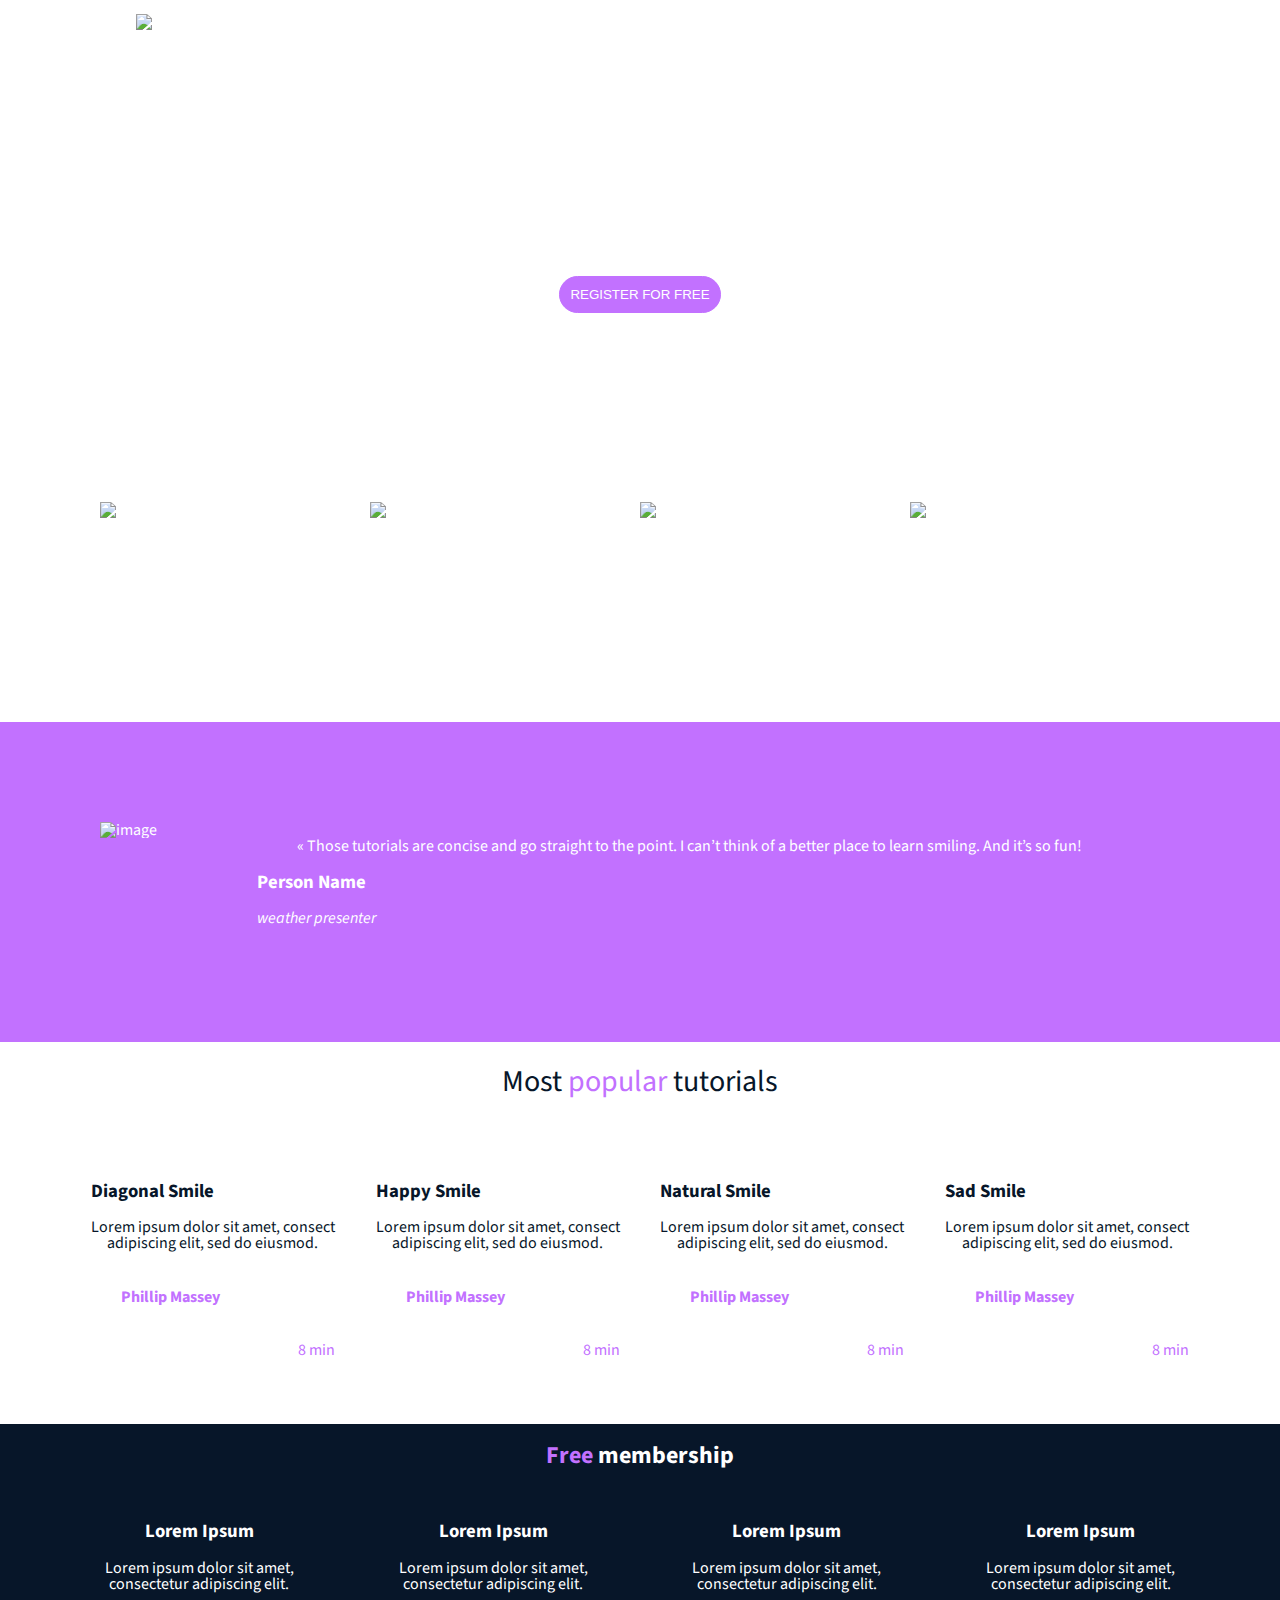
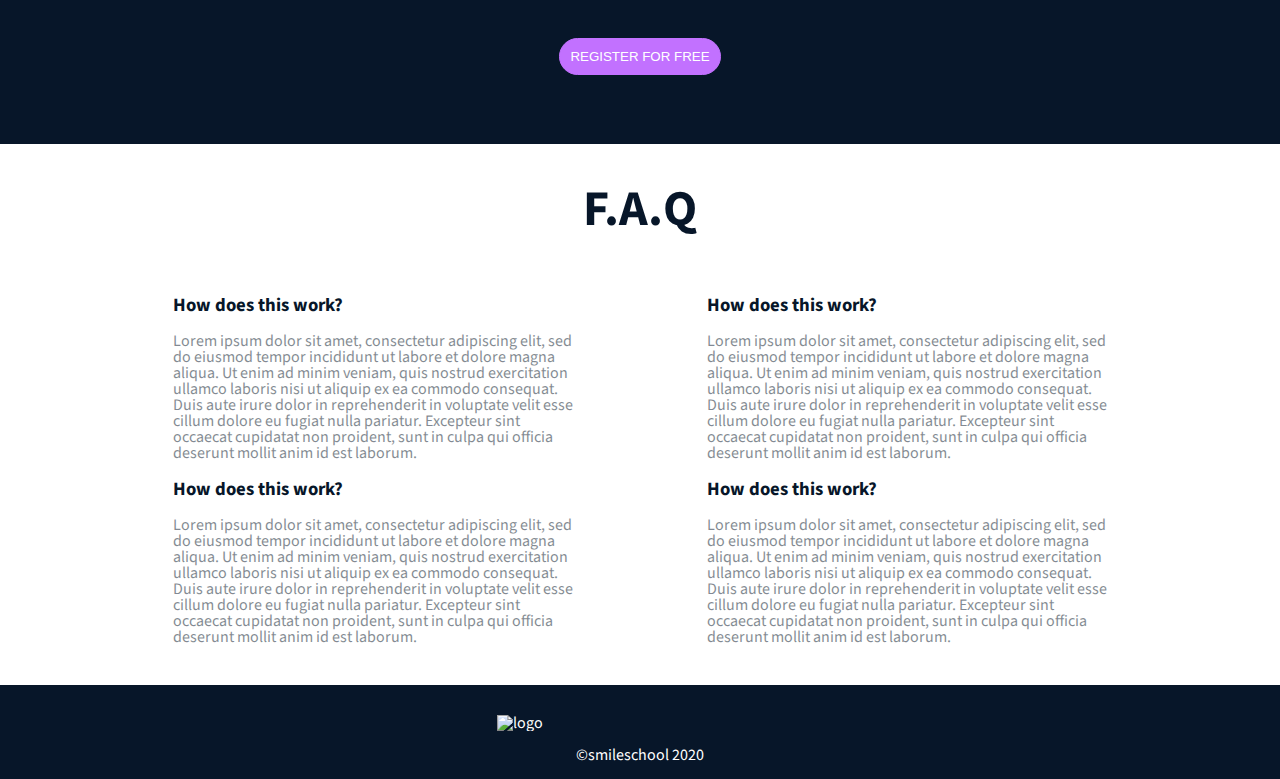
==== css_advanced/index.html @ 5ddfd0bc "Create index.html" ====
<!DOCTYPE html>
<html lang="en">
<head>
    <meta charset="UTF-8">
    <meta name="viewport" content="width=device-width, initial-scale=1.0">
    <link rel="stylesheet" href="styles.css">
    <script src="https://kit.fontawesome.com/4a2b055604.js" crossorigin="anonymous"></script>
    <link href="https://fonts.googleapis.com/css?family=Source+Sans+Pro" rel="stylesheet">
    <title>Smile School Website</title>
</head>

<body>
    <!--header-->
    <div class="container">
    <header> 
        <nav class="nav">
            <img class="logo" src="assets/logo.png" alt="logo">
                <a style="margin-left: auto;" href="#">COURSE</a>
                <a href="#">PRICING</a>
                <a href="#">LOGIN</a>
        </nav>
    </header>

    <main>
        <section class="section_1">
            <div class="main_text">
                <h1>Get schooled</h1>
                <span>SMILES</span>
                <span>GRIN</span>
                <span>LAUGH</span> <br> <br>
                <button class="button">REGISTER FOR FREE</button>
            </div>
            <div class="slogan"> <br>
                <h2><span>Learn</span> from the pros</h2>
                <div class="pros">
                    <div class="pro">
                        <img src="assets/1.png" alt="Phillip">
                        <h3>Phillip Massey</h3>
                        <p>« Smile of the year » <br> 2018 - 2019</p>
                    </div>
                    <div class="pro">
                        <img src="assets/3.png" alt="Nannie">
                        <h3>Nannie Lawrence</h3>
                        <p>Best « little smile » <br> 2017</p>
                    </div>
                    <div class="pro">
                        <img src="assets/avatar.png" alt="Bruce">
                        <h3>Bruce Walters</h3>
                        <p>Best « Friend Smile » <br> live performance 2019</p>
                    </div>
                    <div class="pro">
                        <img src="assets/4.png" alt="Henry">
                        <h3>Henry Hughes</h3>
                        <p>« 24h smiles » winner <br> 2016 - 2019</p>
                    </div>
                </div>
            </div>
        </section>
    </div>
        <!--Testimonial-->
        <section class="testimonial">
            <div>
                <img class="pic" src="assets/5.png" alt="image">
            </div>
            <div class="testimony">
                <blockquote class="quote">« Those tutorials are concise and go straight to the point. I can’t think of a better place to learn smiling. And it’s so fun!</blockquote>
                <h3>Person Name</h3>
                <p>weather presenter</p>
            </div>
        </section>

        <!--Tutorials-->
        <section class="tutorials">
            <h2 class="tut_heading">Most <span>popular</span> tutorials</h2>
            <div class="tutors">
            <div class="tutor">
                <img class="tut" src="assets/9.png" alt="">
                <img class="play" src="assets/play.png" alt="">
                <h3>Diagonal Smile</h3>
                <p>Lorem ipsum dolor sit amet, consect <br> adipiscing elit, sed do eiusmod.</p>
                <div class="reviewer">
                    <img src="assets/1.png" alt="" width="30px">
                    <h4>Phillip Massey</h4>
                </div>
                <div class="rating_time">
                <div class="rating">
                    <div class="purple"><i class="fa-solid fa-star"></i></div>
                    <div class="purple"><i class="fa-solid fa-star"></i></div>
                    <div class="purple"><i class="fa-solid fa-star"></i></div>
                    <div class="purple"><i class="fa-solid fa-star"></i></div>
                    <div class="grey"><i class="fa-solid fa-star"></i></div>
                </div>
                <p style="margin-left: auto;" class="time">8 min</p>
                </div>
            </div>
            <div class="tutor">
                <img class="tutor" src="assets/7.png" alt="">
                <img class="play" src="assets/play.png" alt="">
                <h3>Happy Smile</h3>
                <p>Lorem ipsum dolor sit amet, consect <br> adipiscing elit, sed do eiusmod.</p>
                <div class="reviewer">
                    <img src="assets/1.png" alt="" width="30px">
                    <h4>Phillip Massey</h4>
                </div>
                <div class="rating_time">
                <div class="rating">
                    <div class="purple"><i class="fa-solid fa-star"></i></div>
                    <div class="purple"><i class="fa-solid fa-star"></i></div>
                    <div class="purple"><i class="fa-solid fa-star"></i></div>
                    <div class="purple"><i class="fa-solid fa-star"></i></div>
                    <div class="grey"><i class="fa-solid fa-star"></i></div>
                </div>
                <p style="margin-left: auto;" class="time">8 min</p>
            </div>
            </div>
            <div class="tutor">
                <img class="tutor" src="assets/8.png" alt="">
                <img class="play" src="assets/play.png" alt="">
                <h3>Natural Smile</h3>
                <p>Lorem ipsum dolor sit amet, consect <br> adipiscing elit, sed do eiusmod.</p>
                <div class="reviewer">
                    <img src="assets/1.png" alt="" width="30px">
                    <h4>Phillip Massey</h4>
                </div>
                <div class="rating_time">
                <div class="rating">
                    <div class="purple"><i class="fa-solid fa-star"></i></div>
                    <div class="purple"><i class="fa-solid fa-star"></i></div>
                    <div class="purple"><i class="fa-solid fa-star"></i></div>
                    <div class="purple"><i class="fa-solid fa-star"></i></div>
                    <div class="grey"><i class="fa-solid fa-star"></i></div>
                </div>
                <p style="margin-left: auto;" class="time">8 min</p>
                </div>
            </div>
            <div class="tutor">
                <img class="tutor" src="assets/6.png" alt="">
                <img class="play" src="assets/play.png" alt="">
                <h3>Sad Smile</h3>
                <p>Lorem ipsum dolor sit amet, consect <br> adipiscing elit, sed do eiusmod.</p>
                <div class="reviewer">
                    <img src="assets/1.png" alt="" width="30px">
                    <h4>Phillip Massey</h4>
                </div>
                <div class="rating_time">
                <div class="rating">
                    <div class="purple"><i class="fa-solid fa-star"></i></div>
                    <div class="purple"><i class="fa-solid fa-star"></i></div>
                    <div class="purple"><i class="fa-solid fa-star"></i></div>
                    <div class="purple"><i class="fa-solid fa-star"></i></div>
                    <div class="grey"><i class="fa-solid fa-star"></i></div>
                </div>
                <p style="margin-left: auto;" class="time">8 min</p>
                </div>
            </div>
        </div>
        </section>

        <!--Membership-->
        <section class="membership">
            <h2><span>Free</span> membership</h2>
            <div class="ads">
            <div class="ad">
                <img src="assets/smile.png" alt="">
                <h3>Lorem Ipsum</h3>
                <p>Lorem ipsum dolor sit amet, <br> consectetur adipiscing elit.</p>
            </div>
            <div>
                <img src="assets/smile.png" alt="">
                <h3>Lorem Ipsum</h3>
                <p>Lorem ipsum dolor sit amet, <br> consectetur adipiscing elit.</p>
            </div>
            <div>
                <img src="assets/smile.png" alt="">
                <h3>Lorem Ipsum</h3>
                <p>Lorem ipsum dolor sit amet, <br> consectetur adipiscing elit.</p>
            </div>
            <div>
                <img src="assets/smile.png" alt="">
                <h3>Lorem Ipsum</h3>
                <p>Lorem ipsum dolor sit amet,<br> consectetur adipiscing elit.</p>
            </div>
        </div>
            <button class="button">REGISTER FOR FREE</button>
        </section>
        <!--FAQ-->
        <section class="FAQ">
            <h2 class="FAQ_heading">F.A.Q</h2>
            <div class="faq">
                <div>
                    <div>
                        <h3>How does this work?</h3>
                    </div>
                    <div class="opacity">
                        Lorem ipsum dolor sit amet, consectetur adipiscing elit, sed <br> do eiusmod tempor incididunt ut labore et dolore magna <br> aliqua. Ut enim ad minim veniam, quis nostrud exercitation <br> ullamco laboris nisi ut aliquip ex ea commodo consequat. <br> Duis aute irure dolor in reprehenderit in voluptate velit esse <br> cillum dolore eu fugiat nulla pariatur. Excepteur sint <br> occaecat cupidatat non proident, sunt in culpa qui officia <br> deserunt mollit anim id est laborum.
                    </div>

                    <div>
                        <h3>How does this work?</h3>
                    </div>
                    <div class="opacity">
                        Lorem ipsum dolor sit amet, consectetur adipiscing elit, sed <br> do eiusmod tempor incididunt ut labore et dolore magna <br> aliqua. Ut enim ad minim veniam, quis nostrud exercitation <br> ullamco laboris nisi ut aliquip ex ea commodo consequat. <br> Duis aute irure dolor in reprehenderit in voluptate velit esse <br> cillum dolore eu fugiat nulla pariatur. Excepteur sint <br> occaecat cupidatat non proident, sunt in culpa qui officia <br> deserunt mollit anim id est laborum.
                    </div>
                </div>

                <div>
                    <div>
                        <h3>How does this work?</h3>
                    </div>
                    <div class="opacity">
                        Lorem ipsum dolor sit amet, consectetur adipiscing elit, sed <br> do eiusmod tempor incididunt ut labore et dolore magna <br> aliqua. Ut enim ad minim veniam, quis nostrud exercitation <br> ullamco laboris nisi ut aliquip ex ea commodo consequat. <br> Duis aute irure dolor in reprehenderit in voluptate velit esse <br> cillum dolore eu fugiat nulla pariatur. Excepteur sint <br> occaecat cupidatat non proident, sunt in culpa qui officia <br> deserunt mollit anim id est laborum.
                    </div>
                
                    <div>
                        <h3>How does this work?</h3>
                    </div>
                    <div class="opacity"> 
                        Lorem ipsum dolor sit amet, consectetur adipiscing elit, sed <br> do eiusmod tempor incididunt ut labore et dolore magna <br> aliqua. Ut enim ad minim veniam, quis nostrud exercitation <br> ullamco laboris nisi ut aliquip ex ea commodo consequat. <br> Duis aute irure dolor in reprehenderit in voluptate velit esse <br> cillum dolore eu fugiat nulla pariatur. Excepteur sint <br> occaecat cupidatat non proident, sunt in culpa qui officia <br> deserunt mollit anim id est laborum.
                    </div>
                </div>
            </div>
        </section>
    </main>

    <!--Footer-->
    <footer>
        <section class="footer">
            <div class="social">
                <img class="logo" src="assets/logo.png" alt="logo">
                <div class="icons">
                    <i style="margin-left: auto;" class="fa-brands fa-facebook"></i>
                    <i class="fa-brands fa-twitter"></i>
                    <i class="fa-brands fa-instagram"></i>
                </div>
            </div>
            <p>©smileschool 2020</p>
        </section>
    </footer>

</body>

</html>
---- css_advanced/styles.css ----
body {
    font-family: 'Source Sans Pro';
    color: white;
    line-height: 1;
    display: flex;
    flex-direction: column;
    min-height: 100vh;
    margin: 0;
}

.container {
    background-image: url("assets/Object.png");
    background-size: cover;
    background-position: center;
}


/*header*/

.nav {
   display: flex;
   flex-direction: row;
   height: 40px;
   align-items: center;
   font-weight: bold;
   font-size: 20px;
   justify-content: space-evenly;
   padding: 10px;
}

.logo {
    height: 80%;
    margin-left: 10%;
}

.nav a {
    color: white;
    text-decoration: none;
    margin: 20px;
    padding-right: 10px;
}

/*header, main {
    width: 100%;
    background-image: url("assets/Object.png");
    background-repeat: no-repeat;
}*/



/* Main (main part)*/
.main_text {
    text-align: center;
}

.main_text h1 {
    font-size: 100px;
    font-weight: bold;
    margin-bottom: 1%;
}

.main_text span {
    font-size: 20px;
    word-spacing: 40px;
    color: white;
    padding: 40px;
    margin-bottom: 20px;
}

.slogan h2 {
    font-size: 40px;
    font-weight: 600;
    text-align: center;
}

.button {
    border: 1px solid #c271ff;
    border-radius: 50px;
    background-color: #c271ff;
    color: white;
    padding: 10px 10px;
}

.pros {
    display: flex;
    flex-direction: row;
    flex: auto;
    justify-content: space-evenly;
    align-items: center;
    margin: 100px;
}

.pro {
    flex: 1;
    align-items: center;
}

.pros > .pro h3 {
    color: white;
    font-weight: 700;
}

.pros > .pro p {
    color: white;
    font-weight: 100;
    font-style: italic;
    text-align: justify;
}


/* Main (testimonial)*/

.testimonial {
    background-color: #c271ff;
    display: flex;
}

.pic {
    padding: 100px;
}

.testimony {
    padding: 100px;
    padding-left: 0px;
}

.testimony p {
    color: white;
    font-style: italic;
    text-align: left;
}


/* Main (tutorial)*/

.tutors {
    display: flex;
    flex-direction: row;
    flex: auto;
    justify-content: space-evenly;
    align-items: center;
    margin: 50px;
}

.tutor {
    position: relative;
}
.tutors .play {
    position: absolute;
    top: 40px;
    left: 40%;
}

.tutor h3, p {
    color: #071629;
}

.tutor p {
    color: #071629;
}

.rating_time > .time {
    color: #c271ff;
}

.tutorials {
    background-color: white;
}
.tutorials .tut_heading {
    font-size: 30px;
    color: #071629;
    text-align: center;
    font-weight: 400;
}

.tutorials span {
    color: #c271ff;
}

.reviewer {
    display: flex;
    flex-direction: row;
    flex: auto;
    align-items: center;
}

.reviewer h4 {
    color: #c271ff;
}

.rating {
    display: flex;
}

.rating > .purple {
    color: #c271ff;
}

.rating > .grey {
    color: #D8D8D8;
}

.rating_time {
    display: flex;
    flex-direction: row;
    flex: auto;
    align-items: center;
}

/* Main (membership)*/

.membership {
    background-color: #071629;
    text-align: center;
    height: 20rem;
}

.membership h2, p {
    color: white;
    text-align: center;
    
}

.membership span {
    color: #c271ff;
}

.ads {
    display: flex;
    flex-direction: row;
    flex: auto;
    justify-content: space-evenly;
    align-items: center;
    margin-bottom: 30px;
}

.button {
    border: 1px solid #c271ff;
    border-radius: 50px;
    background-color: #c271ff;
    color: white;
    padding: 10px 10px;
}    


/* Main (FAQ)*/

.FAQ {
    color: #071629;
}

.FAQ_heading {
    text-align: center;
    font-size: 50px;
}

.faq {
    display: flex;
    flex-direction: row;
    flex: auto;
    justify-content: space-evenly;
    align-items: center;
    margin: 40px;
}

.faq .opacity {
    opacity: 0.5;
}

/* Main (footer)*/

footer {
    background-color: #071629;
    height: 50%;
}

.social {
    display: flex;
    align-items: center;
    justify-content: space-evenly;
    margin-top: 30px;
}

.footer .logo {
    height: 50%;
}
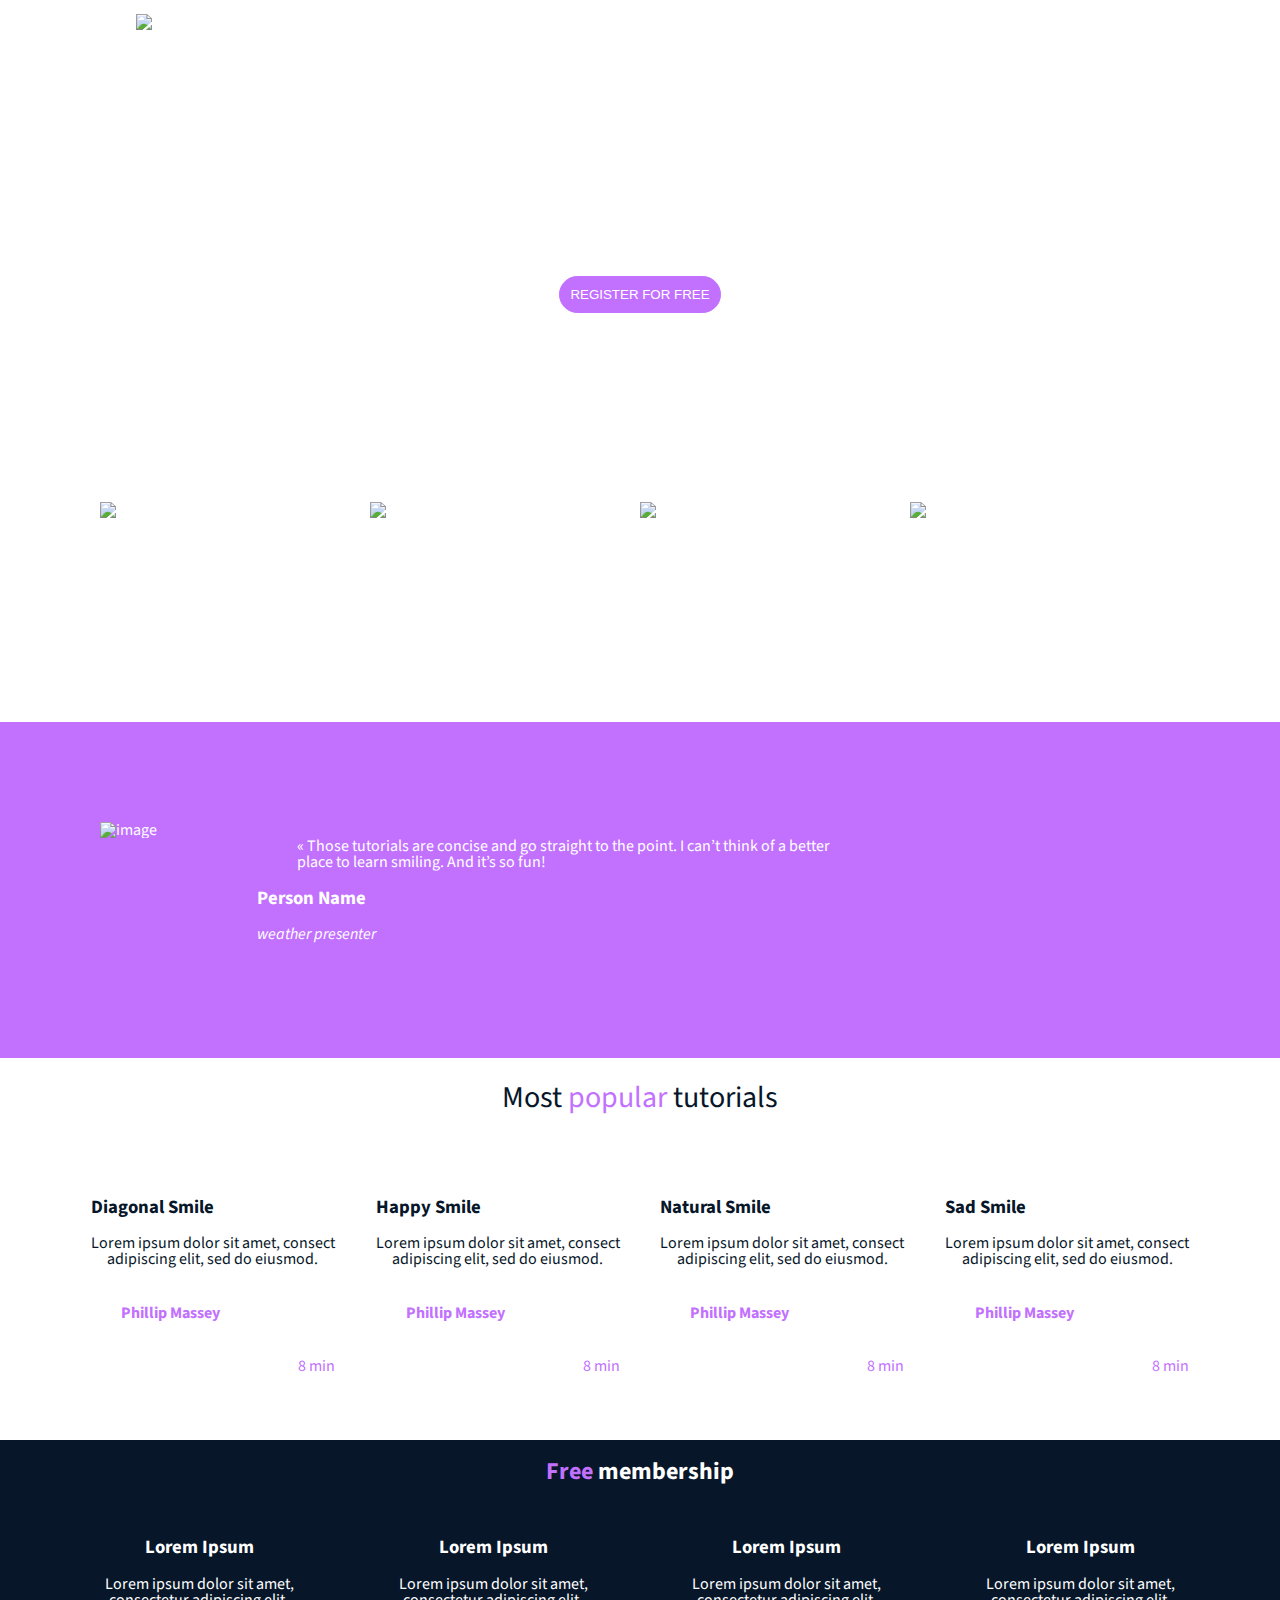
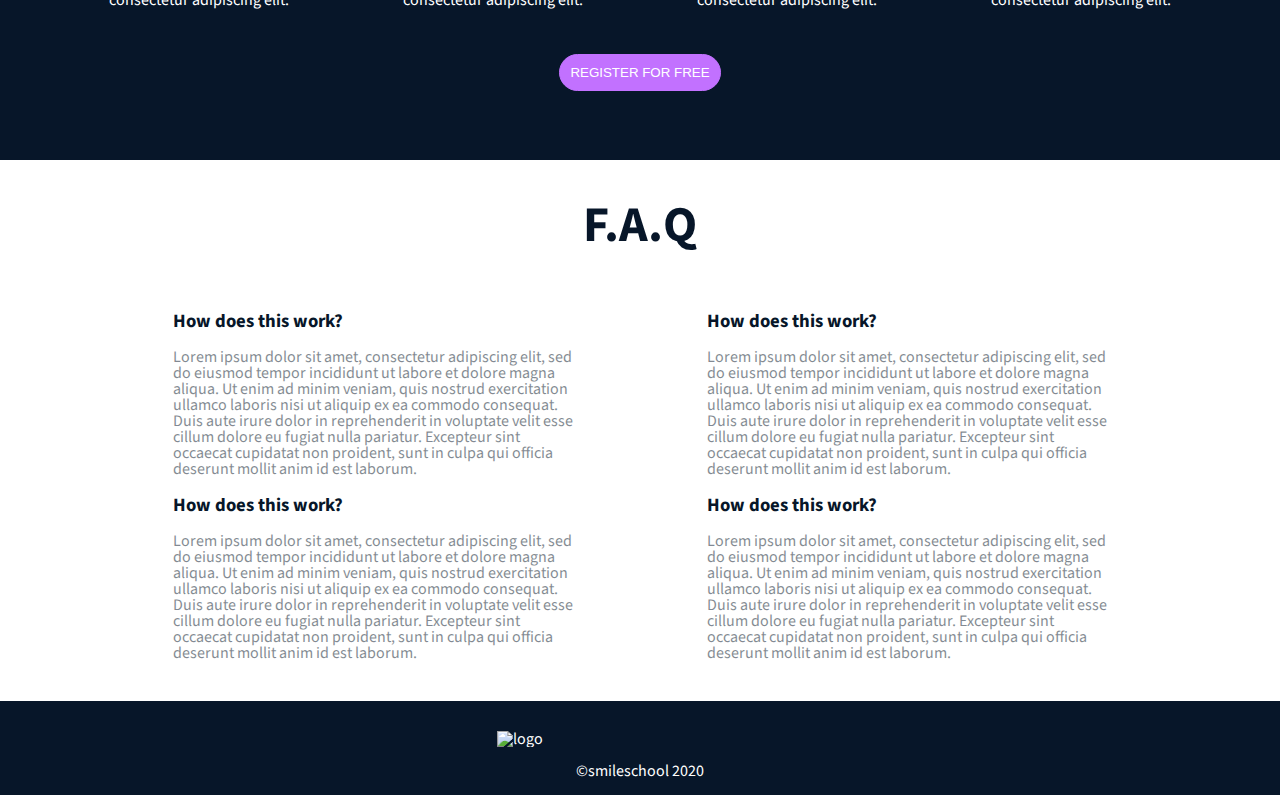
==== commit 6290d407: "Update index.html" ====
--- a/css_advanced/index.html
+++ b/css_advanced/index.html
@@ -32,6 +32,7 @@
             </div>
             <div class="slogan"> <br>
                 <h2><span>Learn</span> from the pros</h2>
+                <!--Pros-->
                 <div class="pros">
                     <div class="pro">
                         <img src="assets/1.png" alt="Phillip">
@@ -63,7 +64,7 @@
                 <img class="pic" src="assets/5.png" alt="image">
             </div>
             <div class="testimony">
-                <blockquote class="quote">« Those tutorials are concise and go straight to the point. I can’t think of a better place to learn smiling. And it’s so fun!</blockquote>
+                <blockquote class="quote">« Those tutorials are concise and go straight to the point. I can’t think of a better <br> place to learn smiling. And it’s so fun!</blockquote>
                 <h3>Person Name</h3>
                 <p>weather presenter</p>
             </div>
@@ -228,7 +229,7 @@
             <div class="social">
                 <img class="logo" src="assets/logo.png" alt="logo">
                 <div class="icons">
-                    <i style="margin-left: auto;" class="fa-brands fa-facebook"></i>
+                    <i style="margin-left: -250px;" class="fa-brands fa-facebook"></i>
                     <i class="fa-brands fa-twitter"></i>
                     <i class="fa-brands fa-instagram"></i>
                 </div>
